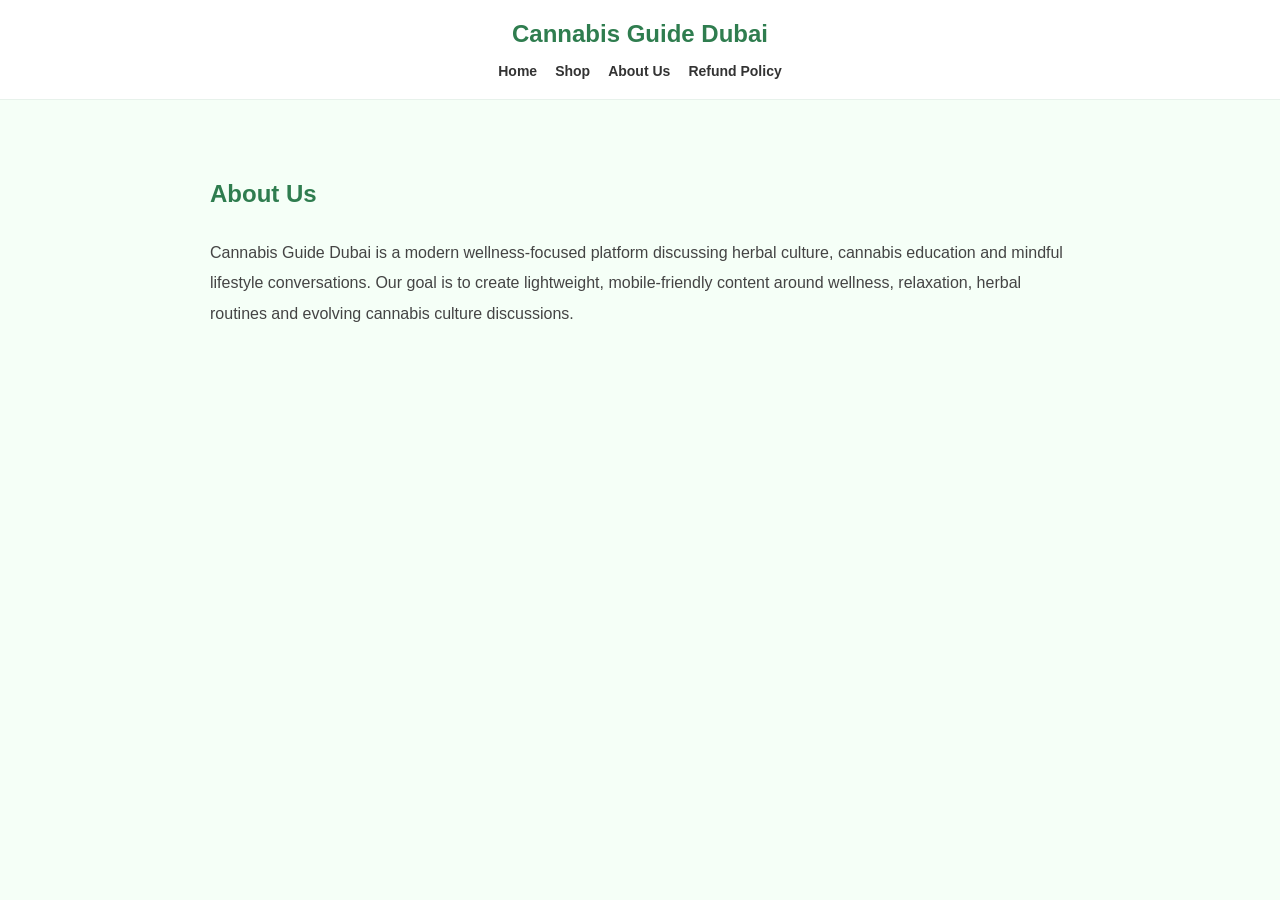
==== about.html @ a0816566 "Create about.html" ====
<!DOCTYPE html>
<html lang="en">
<head>

<meta charset="UTF-8"/>
<meta name="viewport" content="width=device-width, initial-scale=1.0"/>

<title>About Us</title>

<link rel="stylesheet" href="style.css"/>

</head>

<body>

<header class="navbar">

<div class="logo">

Cannabis Guide Dubai

</div>

<nav>

<a href="index.html">Home</a>
<a href="shop.html">Shop</a>
<a href="about.html">About Us</a>
<a href="refund-policy.html">Refund Policy</a>

</nav>

</header>

<section class="page-section">

<h1>

About Us

</h1>

<p>

Cannabis Guide Dubai is a modern wellness-focused
platform discussing herbal culture, cannabis education
and mindful lifestyle conversations.

Our goal is to create lightweight, mobile-friendly
content around wellness, relaxation, herbal routines
and evolving cannabis culture discussions.

</p>

</section>

</body>
</html>
---- style.css ----
*{
margin:0;
padding:0;
box-sizing:border-box;
}

body{
background:#f5fff7;
color:#1e1e1e;
font-family:'Inter',sans-serif;
overflow-x:hidden;
}

html{
scroll-behavior:smooth;
}

.topbar{
text-align:center;
padding:12px;
background:#5fa777;
color:#fff;
font-size:12px;
font-weight:700;
letter-spacing:2px;
}

.navbar{
width:100%;
display:flex;
flex-direction:column;
justify-content:center;
align-items:center;
gap:15px;
padding:20px;
background:#ffffffee;
position:sticky;
top:0;
z-index:999;
backdrop-filter:blur(10px);
border-bottom:1px solid rgba(95,167,119,0.15);
}

.logo{
font-size:1.5rem;
font-weight:800;
color:#2f7d4f;
}

nav{
display:flex;
gap:18px;
flex-wrap:wrap;
justify-content:center;
}

nav a{
text-decoration:none;
color:#333;
font-size:14px;
font-weight:600;
}

.hero{
padding:80px 20px 60px;
text-align:center;
background:
linear-gradient(rgba(245,255,247,0.85),rgba(245,255,247,0.92)),
url('https://images.unsplash.com/photo-1603909223429-69bb7101f420?q=80&w=1974&auto=format&fit=crop')
center/cover no-repeat;
}

.mini-title{
color:#5fa777;
font-size:12px;
letter-spacing:3px;
margin-bottom:20px;
font-weight:700;
}

.hero h1{
font-size:3rem;
line-height:1.1;
margin-bottom:25px;
color:#2f7d4f;
}

.hero-description{
max-width:750px;
margin:auto;
line-height:1.9;
font-size:1rem;
color:#444;
margin-bottom:35px;
}

.hero-buttons{
display:flex;
justify-content:center;
gap:15px;
flex-wrap:wrap;
}

.primary-btn{
background:#2f7d4f;
color:#fff;
padding:14px 28px;
border-radius:50px;
text-decoration:none;
font-weight:700;
}

.secondary-btn{
border:1px solid #2f7d4f;
color:#2f7d4f;
padding:14px 28px;
border-radius:50px;
text-decoration:none;
font-weight:700;
}

section{
padding:70px 20px;
}

.section-title{
text-align:center;
font-size:1.7rem;
margin-bottom:45px;
color:#2f7d4f;
font-weight:800;
}

.card-grid{
display:grid;
grid-template-columns:1fr;
gap:20px;
max-width:1100px;
margin:auto;
}

.info-card{
background:#fff;
padding:30px;
border-radius:22px;
border:1px solid rgba(95,167,119,0.12);
box-shadow:
0 8px 25px rgba(95,167,119,0.06);
}

.info-card h3{
margin-bottom:15px;
color:#2f7d4f;
}

.info-card p{
line-height:1.8;
color:#555;
}

.faq-box{
max-width:900px;
margin:auto;
background:#fff;
padding:35px;
border-radius:22px;
border:1px solid rgba(95,167,119,0.12);
}

.faq-box h3{
margin-top:20px;
margin-bottom:10px;
color:#2f7d4f;
}

.faq-box p{
line-height:1.8;
color:#555;
}

.page-section{
padding:80px 20px;
max-width:900px;
margin:auto;
}

.page-section h1{
margin-bottom:30px;
color:#2f7d4f;
}

.page-section p{
line-height:1.9;
color:#444;
}

footer{
text-align:center;
padding:50px 20px;
background:#5fa777;
margin-top:30px;
}

footer h2{
color:#fff;
margin-bottom:15px;
}

footer p{
color:#fff;
}

.floating-btn{
position:fixed;
right:15px;
padding:14px 20px;
border-radius:50px;
text-decoration:none;
font-weight:700;
color:#fff;
z-index:9999;
font-size:14px;
}

.whatsapp-float{
bottom:80px;
background:#25D366;
}

.telegram-float{
bottom:20px;
background:#229ED9;
}

@media(min-width:768px){

.card-grid{
grid-template-columns:repeat(3,1fr);
}

.hero h1{
font-size:4.5rem;
}

}
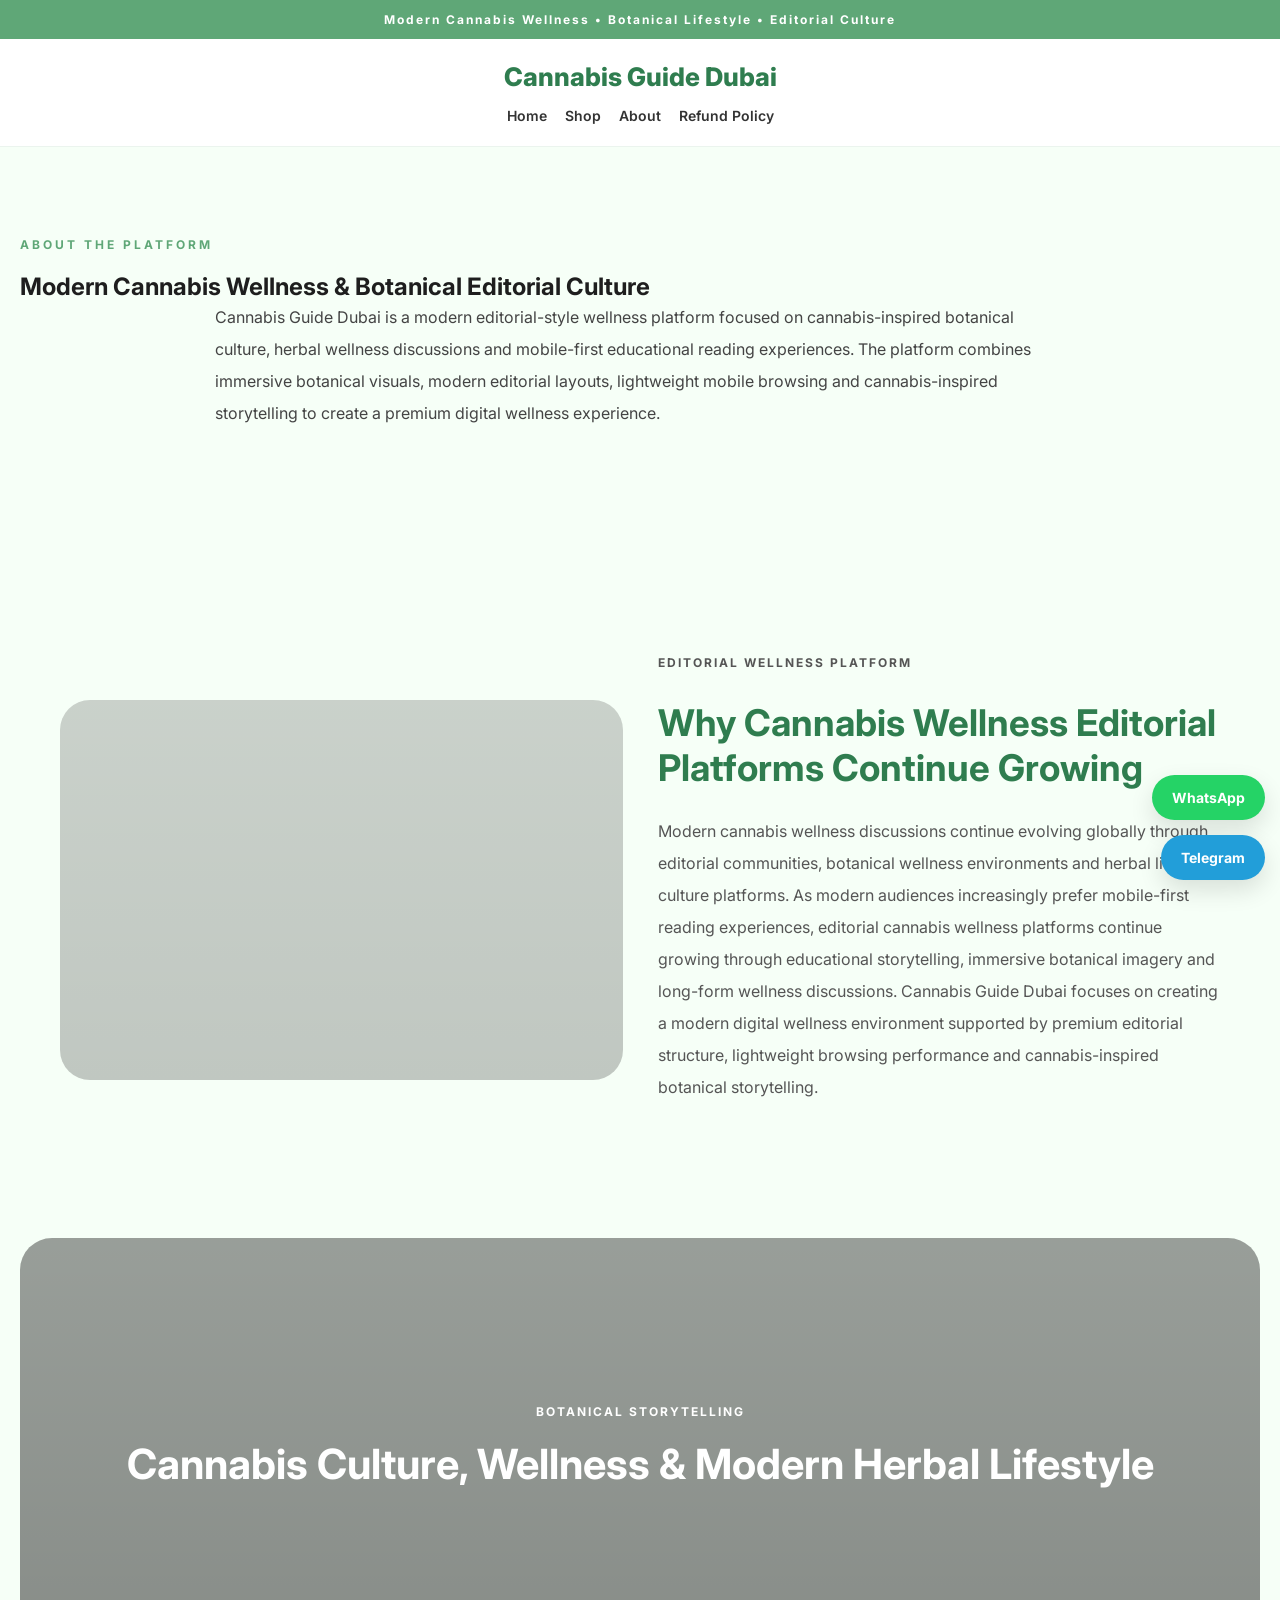
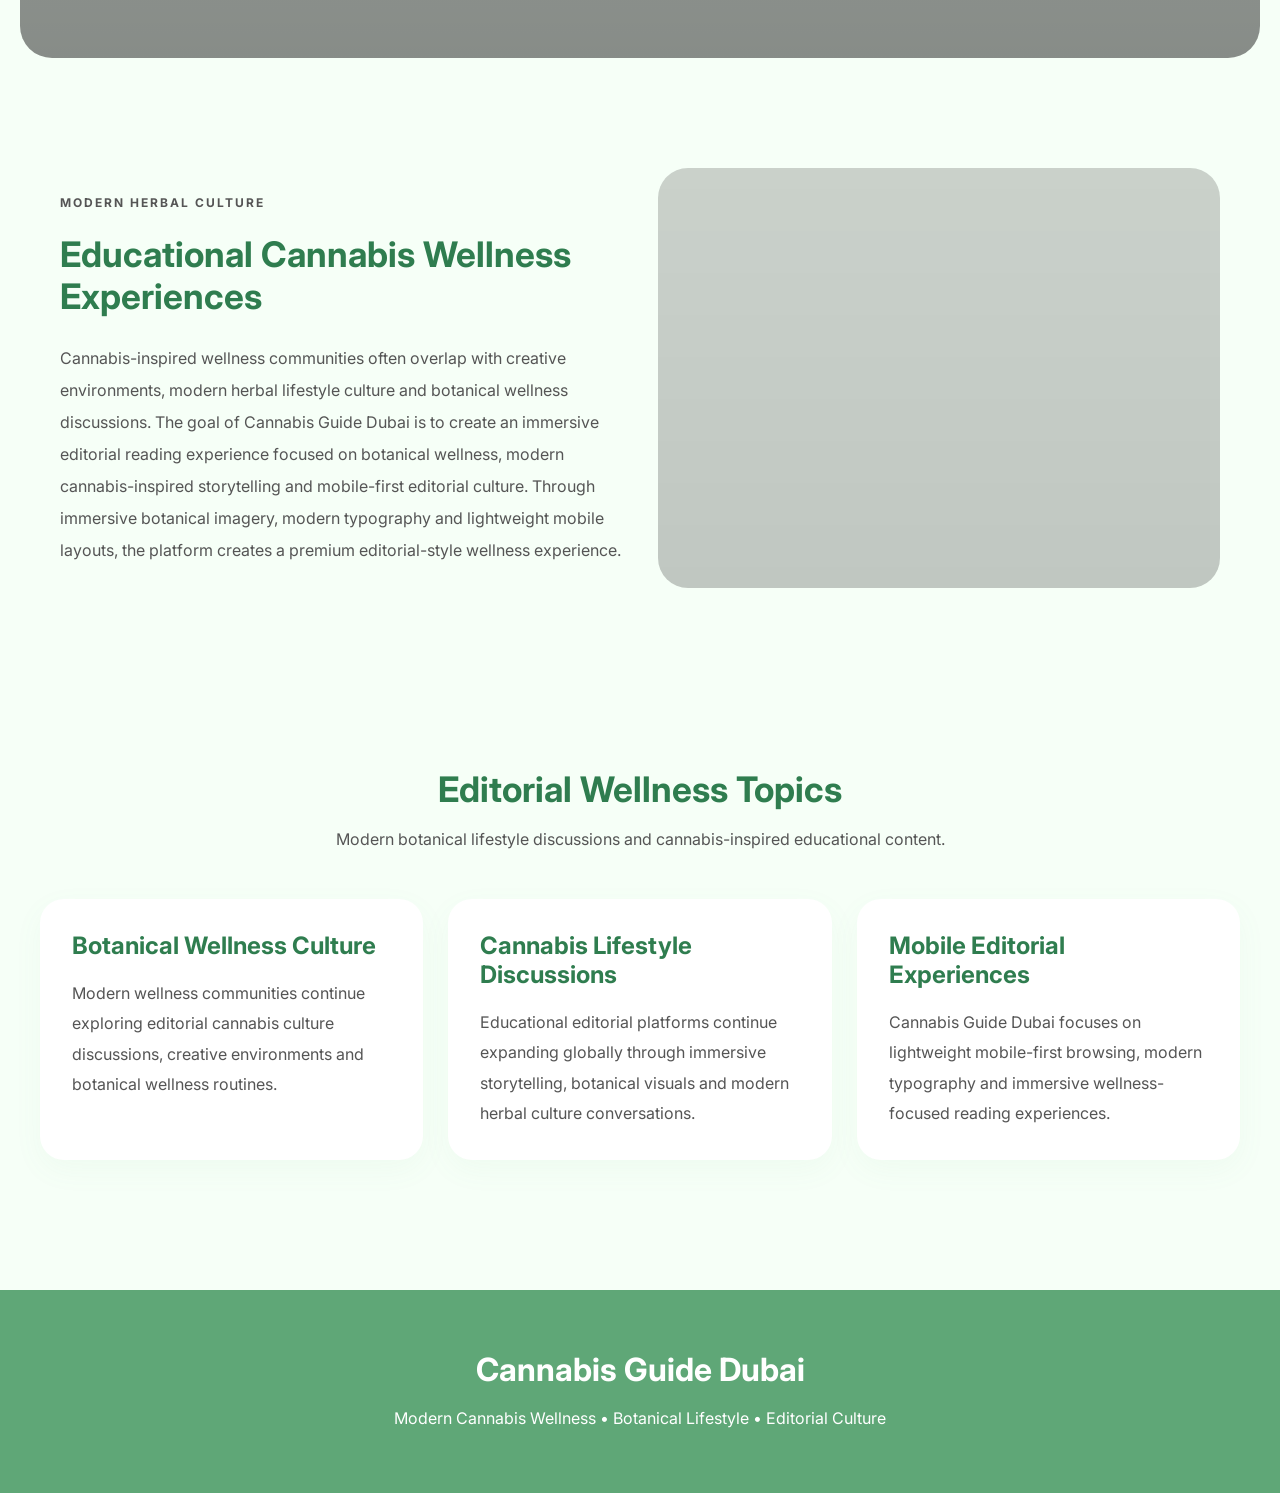
==== commit 4e62683b: "Update about.html" ====
--- a/about.html
+++ b/about.html
@@ -5,13 +5,28 @@
 <meta charset="UTF-8"/>
 <meta name="viewport" content="width=device-width, initial-scale=1.0"/>
 
-<title>About Us</title>
+<title>About Us | Cannabis Guide Dubai</title>
 
 <link rel="stylesheet" href="style.css"/>
 
+<link rel="preconnect" href="https://fonts.googleapis.com">
+<link rel="preconnect" href="https://fonts.gstatic.com" crossorigin>
+
+<link href="https://fonts.googleapis.com/css2?family=Inter:wght@300;400;500;600;700;800&display=swap" rel="stylesheet">
+
 </head>
 
 <body>
+
+<!-- TOPBAR -->
+
+<div class="topbar">
+
+Modern Cannabis Wellness • Botanical Lifestyle • Editorial Culture
+
+</div>
+
+<!-- NAVBAR -->
 
 <header class="navbar">
 
@@ -25,34 +40,286 @@
 
 <a href="index.html">Home</a>
 <a href="shop.html">Shop</a>
-<a href="about.html">About Us</a>
+<a href="about.html">About</a>
 <a href="refund-policy.html">Refund Policy</a>
 
 </nav>
 
 </header>
 
-<section class="page-section">
+<!-- ABOUT HERO -->
+
+<section class="about-hero">
+
+<div class="about-overlay">
+
+<p class="mini-title">
+
+ABOUT THE PLATFORM
+
+</p>
 
 <h1>
 
-About Us
+Modern Cannabis Wellness & Botanical Editorial Culture
 
 </h1>
 
-<p>
-
-Cannabis Guide Dubai is a modern wellness-focused
-platform discussing herbal culture, cannabis education
-and mindful lifestyle conversations.
-
-Our goal is to create lightweight, mobile-friendly
-content around wellness, relaxation, herbal routines
-and evolving cannabis culture discussions.
-
-</p>
-
-</section>
+<p class="hero-description">
+
+Cannabis Guide Dubai is a modern editorial-style wellness platform
+focused on cannabis-inspired botanical culture,
+herbal wellness discussions
+and mobile-first educational reading experiences.
+
+The platform combines immersive botanical visuals,
+modern editorial layouts,
+lightweight mobile browsing
+and cannabis-inspired storytelling
+to create a premium digital wellness experience.
+
+</p>
+
+</div>
+
+</section>
+
+<!-- ABOUT INTRO -->
+
+<section class="featured-section">
+
+<div class="featured-image">
+
+</div>
+
+<div class="featured-text">
+
+<p class="section-tag">
+
+EDITORIAL WELLNESS PLATFORM
+
+</p>
+
+<h2>
+
+Why Cannabis Wellness Editorial Platforms Continue Growing
+
+</h2>
+
+<p>
+
+Modern cannabis wellness discussions continue evolving globally
+through editorial communities,
+botanical wellness environments
+and herbal lifestyle culture platforms.
+
+As modern audiences increasingly prefer
+mobile-first reading experiences,
+editorial cannabis wellness platforms continue growing through
+educational storytelling,
+immersive botanical imagery
+and long-form wellness discussions.
+
+Cannabis Guide Dubai focuses on creating
+a modern digital wellness environment
+supported by premium editorial structure,
+lightweight browsing performance
+and cannabis-inspired botanical storytelling.
+
+</p>
+
+</div>
+
+</section>
+
+<!-- FULL IMAGE SECTION -->
+
+<section class="story-banner">
+
+<div class="story-overlay">
+
+<p class="section-tag white-tag">
+
+BOTANICAL STORYTELLING
+
+</p>
+
+<h2>
+
+Cannabis Culture, Wellness & Modern Herbal Lifestyle
+
+</h2>
+
+</div>
+
+</section>
+
+<!-- ABOUT CONTENT -->
+
+<section class="editorial-section">
+
+<div class="editorial-text">
+
+<p class="section-tag">
+
+MODERN HERBAL CULTURE
+
+</p>
+
+<h2>
+
+Educational Cannabis Wellness Experiences
+
+</h2>
+
+<p>
+
+Cannabis-inspired wellness communities often overlap with
+creative environments,
+modern herbal lifestyle culture
+and botanical wellness discussions.
+
+The goal of Cannabis Guide Dubai is to create
+an immersive editorial reading experience
+focused on botanical wellness,
+modern cannabis-inspired storytelling
+and mobile-first editorial culture.
+
+Through immersive botanical imagery,
+modern typography
+and lightweight mobile layouts,
+the platform creates a premium editorial-style wellness experience.
+
+</p>
+
+</div>
+
+<div class="editorial-image">
+
+</div>
+
+</section>
+
+<!-- GUIDE SECTION -->
+
+<section class="guides-section">
+
+<div class="section-heading">
+
+<h2>
+
+Editorial Wellness Topics
+
+</h2>
+
+<p>
+
+Modern botanical lifestyle discussions and cannabis-inspired educational content.
+
+</p>
+
+</div>
+
+<div class="guides-grid">
+
+<div class="guide-card">
+
+<h3>
+
+Botanical Wellness Culture
+
+</h3>
+
+<p>
+
+Modern wellness communities continue exploring
+editorial cannabis culture discussions,
+creative environments
+and botanical wellness routines.
+
+</p>
+
+</div>
+
+<div class="guide-card">
+
+<h3>
+
+Cannabis Lifestyle Discussions
+
+</h3>
+
+<p>
+
+Educational editorial platforms continue expanding globally
+through immersive storytelling,
+botanical visuals
+and modern herbal culture conversations.
+
+</p>
+
+</div>
+
+<div class="guide-card">
+
+<h3>
+
+Mobile Editorial Experiences
+
+</h3>
+
+<p>
+
+Cannabis Guide Dubai focuses on
+lightweight mobile-first browsing,
+modern typography
+and immersive wellness-focused reading experiences.
+
+</p>
+
+</div>
+
+</div>
+
+</section>
+
+<!-- FOOTER -->
+
+<footer>
+
+<h2>
+
+Cannabis Guide Dubai
+
+</h2>
+
+<p>
+
+Modern Cannabis Wellness • Botanical Lifestyle • Editorial Culture
+
+</p>
+
+</footer>
+
+<!-- FLOATING BUTTONS -->
+
+<a href="https://wa.me/923184252676"
+target="_blank"
+class="floating-btn whatsapp-float">
+
+WhatsApp
+
+</a>
+
+<a href="https://t.me/Jonnyshot"
+target="_blank"
+class="floating-btn telegram-float">
+
+Telegram
+
+</a>
+
+<script src="script.js"></script>
 
 </body>
 </html>
--- a/style.css
+++ b/style.css
@@ -4,45 +4,48 @@
 box-sizing:border-box;
 }
 
-body{
-background:#f5fff7;
-color:#1e1e1e;
-font-family:'Inter',sans-serif;
-overflow-x:hidden;
-}
-
 html{
 scroll-behavior:smooth;
 }
 
+body{
+font-family:'Inter',sans-serif;
+background:#f6fff7;
+color:#1e1e1e;
+overflow-x:hidden;
+}
+
+/* TOPBAR */
+
 .topbar{
+background:#5fa777;
+color:#fff;
 text-align:center;
 padding:12px;
-background:#5fa777;
-color:#fff;
 font-size:12px;
 font-weight:700;
 letter-spacing:2px;
 }
 
+/* NAVBAR */
+
 .navbar{
-width:100%;
 display:flex;
 flex-direction:column;
 justify-content:center;
 align-items:center;
 gap:15px;
-padding:20px;
-background:#ffffffee;
+padding:22px 20px;
+background:#ffffffef;
 position:sticky;
 top:0;
 z-index:999;
-backdrop-filter:blur(10px);
-border-bottom:1px solid rgba(95,167,119,0.15);
+backdrop-filter:blur(12px);
+border-bottom:1px solid rgba(95,167,119,0.12);
 }
 
 .logo{
-font-size:1.5rem;
+font-size:1.6rem;
 font-weight:800;
 color:#2f7d4f;
 }
@@ -59,39 +62,68 @@
 color:#333;
 font-size:14px;
 font-weight:600;
-}
+transition:0.3s;
+}
+
+nav a:hover{
+color:#5fa777;
+}
+
+/* HERO */
 
 .hero{
-padding:80px 20px 60px;
+position:relative;
+padding:130px 20px 110px;
 text-align:center;
+overflow:hidden;
+
 background:
-linear-gradient(rgba(245,255,247,0.85),rgba(245,255,247,0.92)),
-url('https://images.unsplash.com/photo-1603909223429-69bb7101f420?q=80&w=1974&auto=format&fit=crop')
+linear-gradient(rgba(246,255,247,0.88),
+rgba(246,255,247,0.92)),
+
+url('assets/images/hero.jpg')
 center/cover no-repeat;
+}
+
+.hero-overlay{
+position:absolute;
+inset:0;
+
+background:
+radial-gradient(circle at center,
+rgba(95,167,119,0.08),
+transparent 60%);
+}
+
+.hero-content{
+position:relative;
+z-index:2;
+max-width:950px;
+margin:auto;
 }
 
 .mini-title{
 color:#5fa777;
 font-size:12px;
+font-weight:700;
 letter-spacing:3px;
 margin-bottom:20px;
-font-weight:700;
 }
 
 .hero h1{
-font-size:3rem;
-line-height:1.1;
+font-size:3.7rem;
+line-height:1.05;
 margin-bottom:25px;
 color:#2f7d4f;
 }
 
 .hero-description{
-max-width:750px;
-margin:auto;
-line-height:1.9;
+line-height:2;
 font-size:1rem;
 color:#444;
-margin-bottom:35px;
+max-width:850px;
+margin:auto;
+margin-bottom:42px;
 }
 
 .hero-buttons{
@@ -104,111 +136,341 @@
 .primary-btn{
 background:#2f7d4f;
 color:#fff;
-padding:14px 28px;
+padding:15px 30px;
 border-radius:50px;
 text-decoration:none;
 font-weight:700;
+transition:0.3s;
+}
+
+.primary-btn:hover{
+transform:translateY(-3px);
 }
 
 .secondary-btn{
 border:1px solid #2f7d4f;
 color:#2f7d4f;
-padding:14px 28px;
+padding:15px 30px;
 border-radius:50px;
 text-decoration:none;
 font-weight:700;
-}
+transition:0.3s;
+}
+
+.secondary-btn:hover{
+background:#2f7d4f;
+color:#fff;
+}
+
+/* GLOBAL SECTIONS */
 
 section{
-padding:70px 20px;
+padding:90px 20px;
+}
+
+.section-tag{
+color:#5fa777;
+font-size:12px;
+font-weight:700;
+letter-spacing:2px;
+margin-bottom:18px;
+}
+
+.section-heading{
+text-align:center;
+margin-bottom:45px;
+}
+
+.section-heading h2{
+font-size:2.2rem;
+color:#2f7d4f;
+margin-bottom:15px;
+}
+
+.section-heading p{
+color:#555;
+line-height:1.8;
 }
 
 .section-title{
-text-align:center;
-font-size:1.7rem;
-margin-bottom:45px;
-color:#2f7d4f;
+font-size:2.2rem;
+color:#2f7d4f;
+margin-bottom:35px;
 font-weight:800;
 }
 
-.card-grid{
+/* FEATURED SECTION */
+
+.featured-section{
 display:grid;
 grid-template-columns:1fr;
-gap:20px;
-max-width:1100px;
-margin:auto;
-}
-
-.info-card{
+gap:35px;
+align-items:center;
+max-width:1200px;
+margin:auto;
+}
+
+.featured-image{
+height:380px;
+border-radius:30px;
+
+background:
+linear-gradient(rgba(0,0,0,0.18),
+rgba(0,0,0,0.22)),
+
+url('assets/images/wellness-banner.jpg')
+center/cover no-repeat;
+}
+
+.featured-text p{
+line-height:2;
+color:#555;
+margin-bottom:25px;
+}
+
+.featured-text h2{
+font-size:2.3rem;
+margin-bottom:25px;
+color:#2f7d4f;
+}
+
+.text-link{
+text-decoration:none;
+font-weight:700;
+color:#2f7d4f;
+}
+
+/* BOTANICAL BANNER */
+
+.botanical-banner{
+height:360px;
+margin:20px;
+border-radius:32px;
+overflow:hidden;
+display:flex;
+justify-content:center;
+align-items:center;
+text-align:center;
+
+background:
+linear-gradient(rgba(0,0,0,0.35),
+rgba(0,0,0,0.45)),
+
+url('assets/images/lifestyle-banner.jpg')
+center/cover no-repeat;
+}
+
+.banner-overlay{
+padding:30px;
+color:#fff;
+}
+
+.banner-overlay h2{
+font-size:2.4rem;
+margin-bottom:20px;
+}
+
+.banner-overlay p{
+line-height:1.8;
+}
+
+/* EDITORIAL SECTION */
+
+.editorial-section{
+display:grid;
+grid-template-columns:1fr;
+gap:35px;
+align-items:center;
+max-width:1200px;
+margin:auto;
+}
+
+.editorial-text h2{
+font-size:2.2rem;
+margin-bottom:25px;
+color:#2f7d4f;
+}
+
+.editorial-text p{
+line-height:2;
+color:#555;
+}
+
+.editorial-image{
+height:420px;
+border-radius:30px;
+
+background:
+linear-gradient(rgba(0,0,0,0.18),
+rgba(0,0,0,0.22)),
+
+url('assets/images/about-bg.jpg')
+center/cover no-repeat;
+}
+
+/* CATEGORY SECTION */
+
+.categories-section{
+background:#f0fbf3;
+}
+
+.category-grid{
+display:grid;
+grid-template-columns:1fr;
+gap:25px;
+max-width:1200px;
+margin:auto;
+}
+
+.category-card{
 background:#fff;
+border-radius:26px;
+overflow:hidden;
+box-shadow:
+0 10px 30px rgba(95,167,119,0.06);
+}
+
+.category-image{
+height:230px;
+background-size:cover;
+background-position:center;
+}
+
+.flowers-img{
+background-image:url('assets/images/flowers.jpg');
+}
+
+.oils-img{
+background-image:url('assets/images/oils.jpg');
+}
+
+.vapes-img{
+background-image:url('assets/images/vapes.jpg');
+}
+
+.category-content{
+padding:28px;
+}
+
+.category-content h3{
+font-size:1.5rem;
+margin-bottom:15px;
+color:#2f7d4f;
+}
+
+.category-content p{
+line-height:1.9;
+color:#555;
+}
+
+/* STORY BANNER */
+
+.story-banner{
+height:420px;
+margin:20px;
+border-radius:32px;
+overflow:hidden;
+display:flex;
+justify-content:center;
+align-items:center;
+text-align:center;
+
+background:
+linear-gradient(rgba(0,0,0,0.38),
+rgba(0,0,0,0.45)),
+
+url('assets/images/hero.jpg')
+center/cover no-repeat;
+}
+
+.story-overlay{
 padding:30px;
-border-radius:22px;
-border:1px solid rgba(95,167,119,0.12);
+color:#fff;
+}
+
+.story-overlay h2{
+font-size:2.6rem;
+line-height:1.3;
+}
+
+.white-tag{
+color:#fff;
+}
+
+/* GUIDES */
+
+.guides-grid{
+display:grid;
+grid-template-columns:1fr;
+gap:25px;
+max-width:1200px;
+margin:auto;
+}
+
+.guide-card{
+background:#fff;
+padding:32px;
+border-radius:24px;
 box-shadow:
-0 8px 25px rgba(95,167,119,0.06);
-}
-
-.info-card h3{
-margin-bottom:15px;
-color:#2f7d4f;
-}
-
-.info-card p{
-line-height:1.8;
+0 10px 30px rgba(95,167,119,0.05);
+}
+
+.guide-card h3{
+font-size:1.5rem;
+margin-bottom:18px;
+color:#2f7d4f;
+}
+
+.guide-card p{
+line-height:1.9;
 color:#555;
 }
 
+/* FAQ */
+
 .faq-box{
-max-width:900px;
-margin:auto;
 background:#fff;
 padding:35px;
-border-radius:22px;
-border:1px solid rgba(95,167,119,0.12);
+border-radius:28px;
+max-width:950px;
+margin:auto;
+box-shadow:
+0 10px 30px rgba(95,167,119,0.05);
 }
 
 .faq-box h3{
-margin-top:20px;
-margin-bottom:10px;
-color:#2f7d4f;
+margin-top:22px;
+margin-bottom:12px;
+color:#2f7d4f;
+font-size:1.3rem;
 }
 
 .faq-box p{
+line-height:1.9;
+color:#555;
+}
+
+/* FOOTER */
+
+footer{
+background:#5fa777;
+padding:60px 20px;
+text-align:center;
+margin-top:40px;
+}
+
+footer h2{
+color:#fff;
+margin-bottom:15px;
+font-size:2rem;
+}
+
+footer p{
+color:#fff;
 line-height:1.8;
-color:#555;
-}
-
-.page-section{
-padding:80px 20px;
-max-width:900px;
-margin:auto;
-}
-
-.page-section h1{
-margin-bottom:30px;
-color:#2f7d4f;
-}
-
-.page-section p{
-line-height:1.9;
-color:#444;
-}
-
-footer{
-text-align:center;
-padding:50px 20px;
-background:#5fa777;
-margin-top:30px;
-}
-
-footer h2{
-color:#fff;
-margin-bottom:15px;
-}
-
-footer p{
-color:#fff;
-}
+}
+
+/* FLOATING BUTTONS */
 
 .floating-btn{
 position:fixed;
@@ -220,6 +482,8 @@
 color:#fff;
 z-index:9999;
 font-size:14px;
+box-shadow:
+0 10px 25px rgba(0,0,0,0.12);
 }
 
 .whatsapp-float{
@@ -232,14 +496,48 @@
 background:#229ED9;
 }
 
-@media(min-width:768px){
-
-.card-grid{
+/* RESPONSIVE */
+
+@media(min-width:900px){
+
+.hero h1{
+font-size:5.3rem;
+}
+
+.featured-section{
+grid-template-columns:1fr 1fr;
+}
+
+.editorial-section{
+grid-template-columns:1fr 1fr;
+}
+
+.category-grid{
 grid-template-columns:repeat(3,1fr);
 }
 
+.guides-grid{
+grid-template-columns:repeat(3,1fr);
+}
+
+}
+
+@media(max-width:768px){
+
 .hero h1{
-font-size:4.5rem;
-}
-
-}
+font-size:3rem;
+}
+
+.banner-overlay h2,
+.story-overlay h2{
+font-size:2rem;
+}
+
+.section-heading h2,
+.section-title,
+.featured-text h2,
+.editorial-text h2{
+font-size:1.9rem;
+}
+
+}
